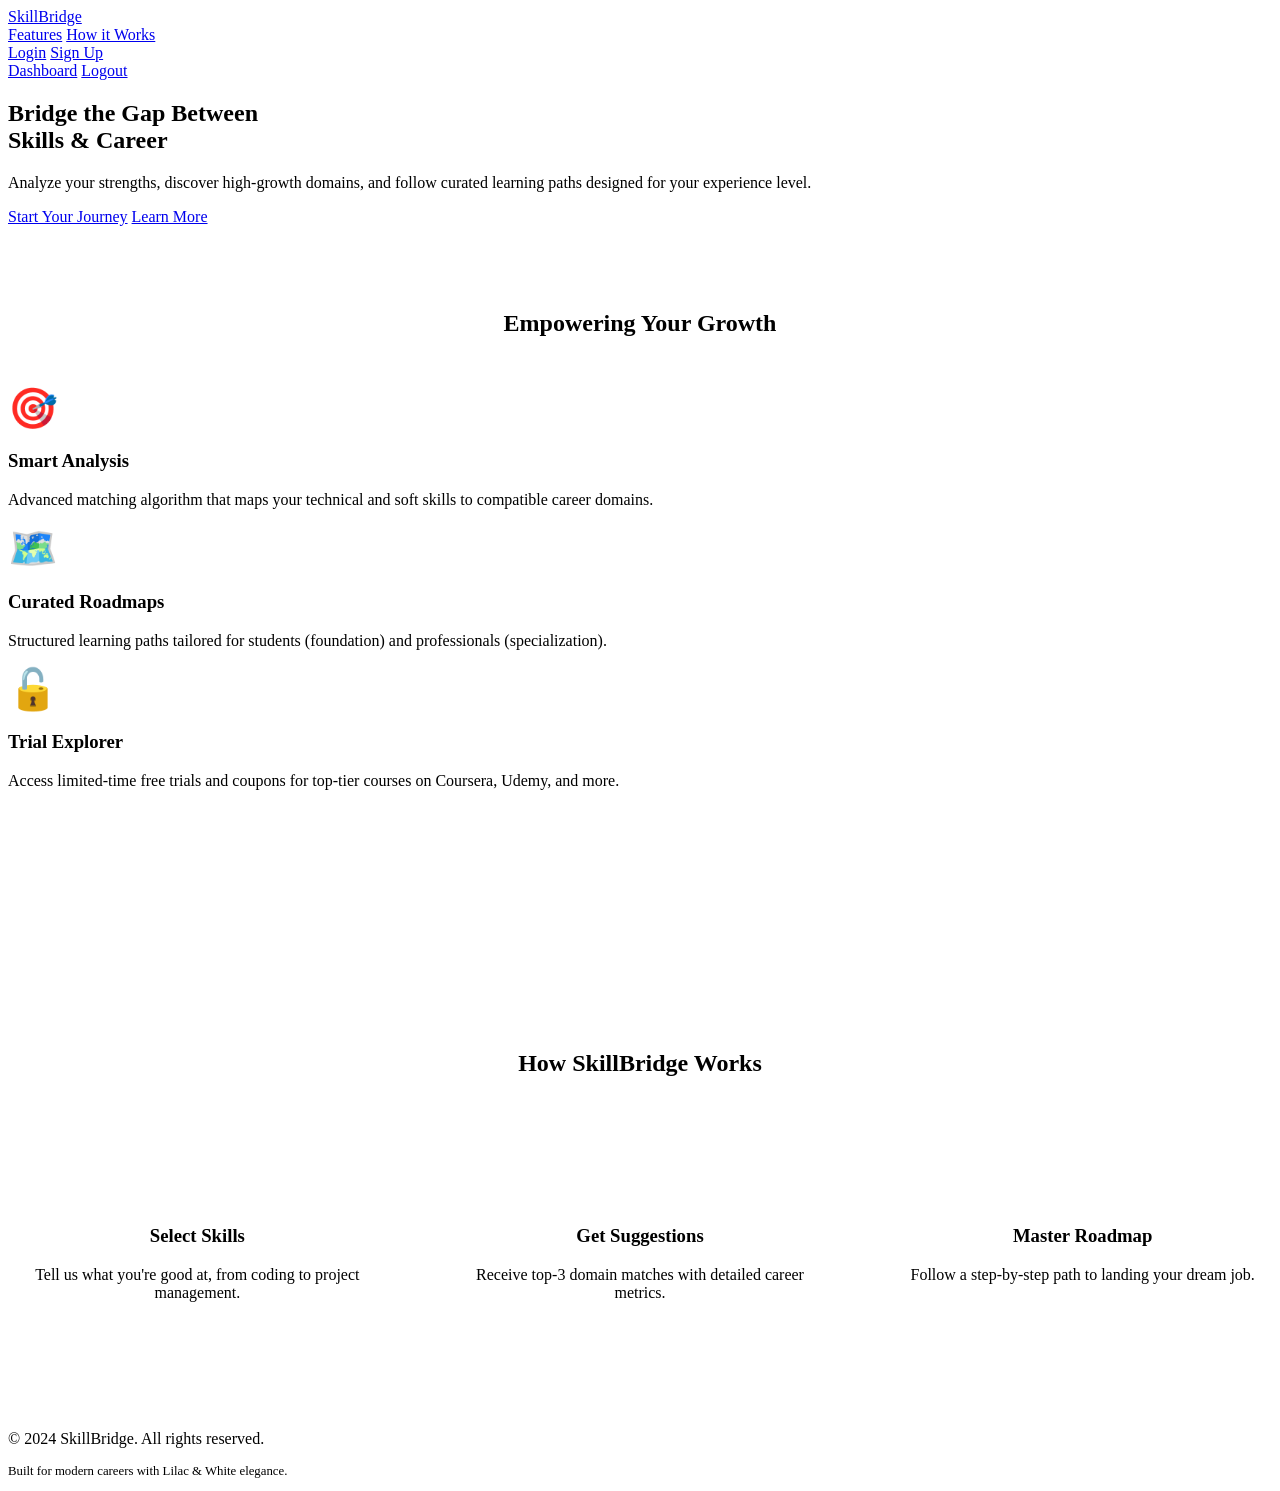
==== frontend/index.html @ 966cc56e "feat: implement initial application structure including dashboard, roadmap, and authentication featu" ====
<!DOCTYPE html>
<html lang="en">
<head>
    <meta charset="UTF-8">
    <meta name="viewport" content="width=device-width, initial-scale=1.0">
    <title>SkillBridge | Connect Your Potential to Opportunity</title>
    <link rel="stylesheet" href="css/style.css">
</head>
<body>
    <nav>
        <div class="container">
            <a href="index.html" class="logo">
                <div class="logo-dot"></div>
                SkillBridge
            </a>
            <div class="nav-links">
                <a href="#features">Features</a>
                <a href="#how-it-works">How it Works</a>
                <div id="auth-links" class="nav-links">
                    <a href="auth.html">Login</a>
                    <a href="auth.html" class="btn btn-primary">Sign Up</a>
                </div>
                <div id="user-links" class="nav-links hidden">
                    <a href="dashboard.html">Dashboard</a>
                    <a href="#" onclick="api.logout()">Logout</a>
                </div>
            </div>
        </div>
    </nav>

    <main>
        <section class="hero container">
            <h1 class="fade-in">Bridge the Gap Between <br><span class="text-primary">Skills & Career</span></h1>
            <p class="fade-in" style="animation-delay: 0.1s">Analyze your strengths, discover high-growth domains, and follow curated learning paths designed for your experience level.</p>
            <div class="hero-actions fade-in" style="animation-delay: 0.2s">
                <a href="auth.html" class="btn btn-primary">Start Your Journey</a>
                <a href="#how-it-works" class="btn btn-outline">Learn More</a>
            </div>
        </section>

        <section id="features" class="container" style="padding: 4rem 0">
            <h2 style="text-align: center; margin-bottom: 3rem">Empowering Your Growth</h2>
            <div class="grid">
                <div class="glass-card fade-in" style="animation-delay: 0.3s">
                    <div style="font-size: 2.5rem; margin-bottom: 1rem">🎯</div>
                    <h3>Smart Analysis</h3>
                    <p>Advanced matching algorithm that maps your technical and soft skills to compatible career domains.</p>
                </div>
                <div class="glass-card fade-in" style="animation-delay: 0.4s">
                    <div style="font-size: 2.5rem; margin-bottom: 1rem">🗺️</div>
                    <h3>Curated Roadmaps</h3>
                    <p>Structured learning paths tailored for students (foundation) and professionals (specialization).</p>
                </div>
                <div class="glass-card fade-in" style="animation-delay: 0.5s">
                    <div style="font-size: 2.5rem; margin-bottom: 1rem">🔓</div>
                    <h3>Trial Explorer</h3>
                    <p>Access limited-time free trials and coupons for top-tier courses on Coursera, Udemy, and more.</p>
                </div>
            </div>
        </section>

        <section id="how-it-works" style="background: var(--secondary); padding: 6rem 0; margin-top: 4rem">
            <div class="container">
                <h2 style="text-align: center; margin-bottom: 4rem">How SkillBridge Works</h2>
                <div style="display: flex; gap: 4rem; flex-wrap: wrap; justify-content: center">
                    <div style="flex: 1; min-width: 250px; text-align: center">
                        <div style="width: 60px; height: 60px; background: var(--primary); color: white; border-radius: 50%; display: flex; align-items: center; justify-content: center; margin: 0 auto 1.5rem; font-weight: 700; font-size: 1.5rem">1</div>
                        <h3>Select Skills</h3>
                        <p>Tell us what you're good at, from coding to project management.</p>
                    </div>
                    <div style="flex: 1; min-width: 250px; text-align: center">
                        <div style="width: 60px; height: 60px; background: var(--primary); color: white; border-radius: 50%; display: flex; align-items: center; justify-content: center; margin: 0 auto 1.5rem; font-weight: 700; font-size: 1.5rem">2</div>
                        <h3>Get Suggestions</h3>
                        <p>Receive top-3 domain matches with detailed career metrics.</p>
                    </div>
                    <div style="flex: 1; min-width: 250px; text-align: center">
                        <div style="width: 60px; height: 60px; background: var(--primary); color: white; border-radius: 50%; display: flex; align-items: center; justify-content: center; margin: 0 auto 1.5rem; font-weight: 700; font-size: 1.5rem">3</div>
                        <h3>Master Roadmap</h3>
                        <p>Follow a step-by-step path to landing your dream job.</p>
                    </div>
                </div>
            </div>
        </section>
    </main>

    <footer class="container">
        <p>&copy; 2024 SkillBridge. All rights reserved.</p>
        <p style="margin-top: 0.5rem; font-size: 0.8rem">Built for modern careers with Lilac & White elegance.</p>
    </footer>

    <script src="js/api.js"></script>
    <script>
        document.addEventListener('DOMContentLoaded', () => {
            const user = api.getUser();
            if (user) {
                document.getElementById('auth-links').classList.add('hidden');
                document.getElementById('user-links').classList.remove('hidden');
            }
        });
    </script>
</body>
</html>
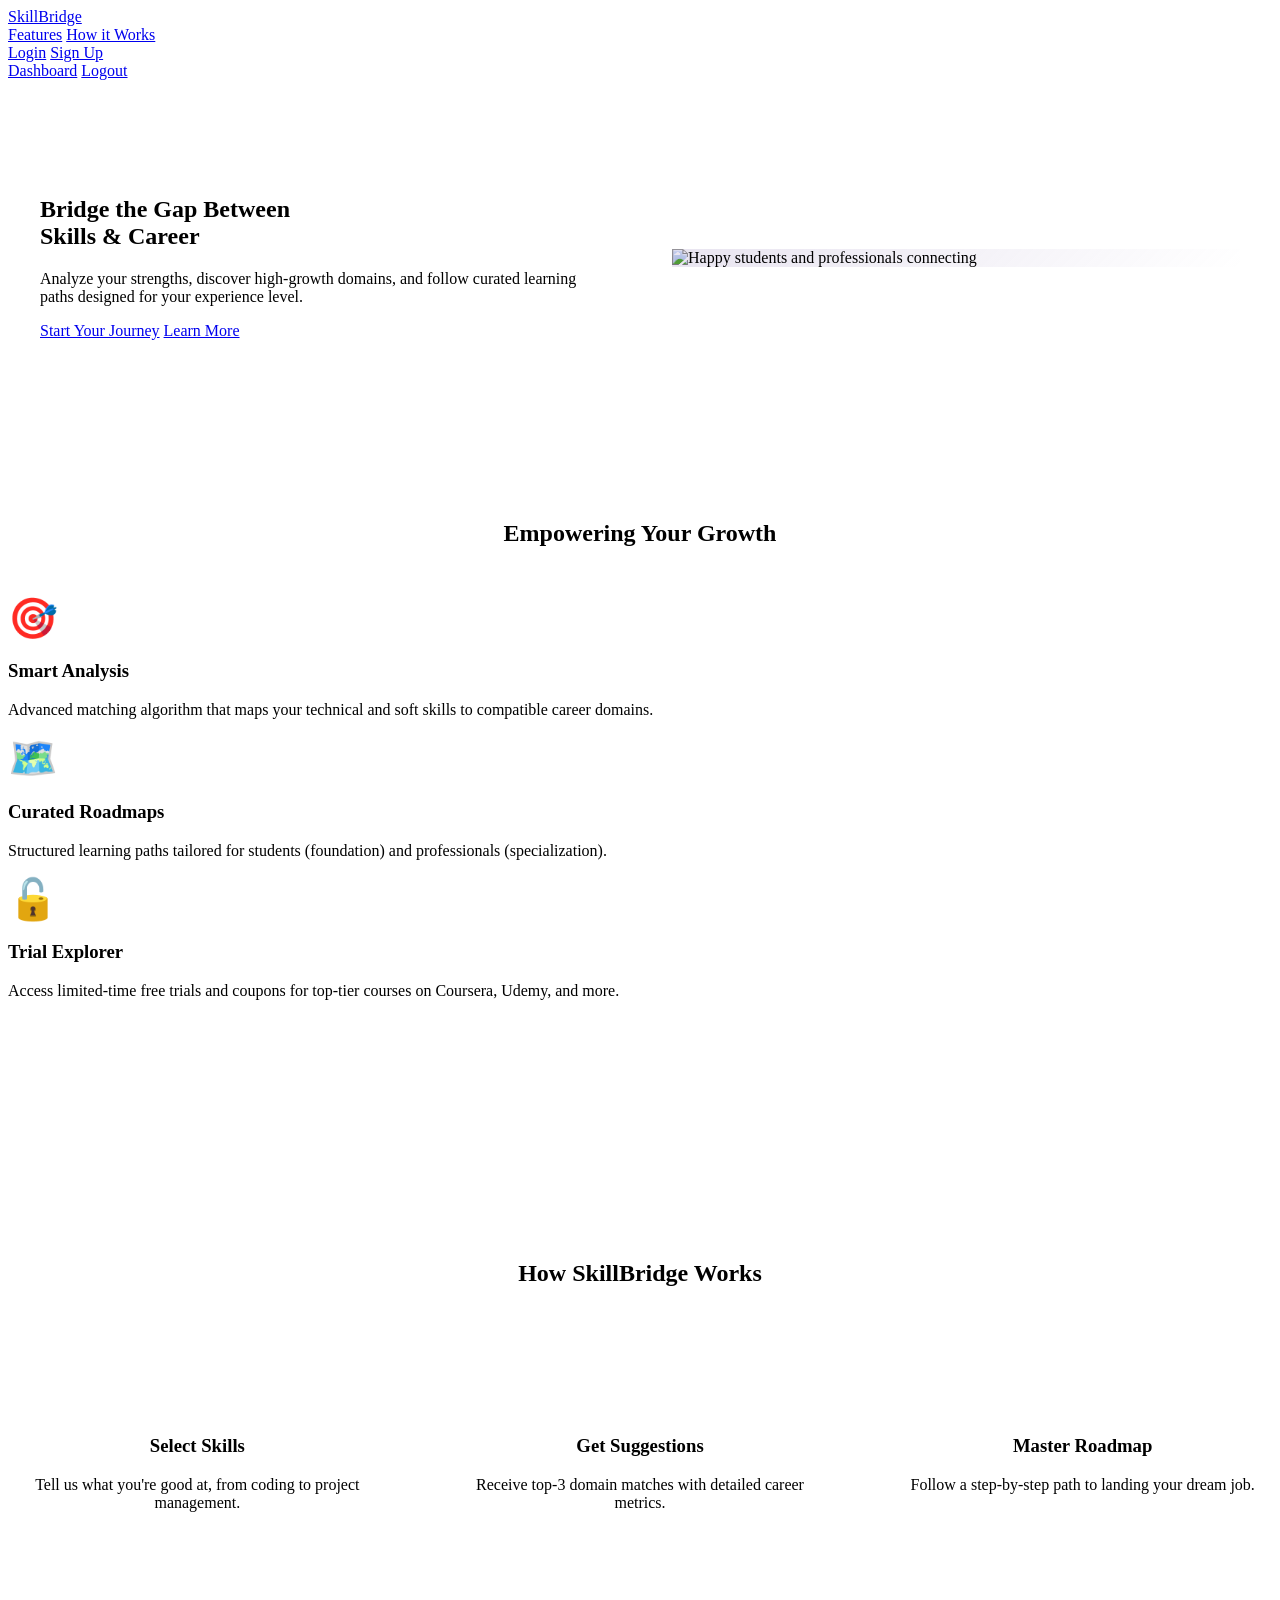
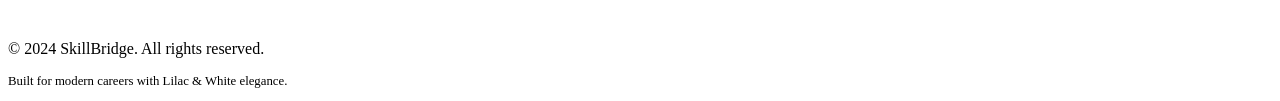
==== commit f8581ce5: "feat: Initialize SkillBridge application with user authentication, skill roadmaps, and data manageme" ====
--- a/frontend/index.html
+++ b/frontend/index.html
@@ -4,7 +4,7 @@
     <meta charset="UTF-8">
     <meta name="viewport" content="width=device-width, initial-scale=1.0">
     <title>SkillBridge | Connect Your Potential to Opportunity</title>
-    <link rel="stylesheet" href="css/style.css">
+    <link rel="stylesheet" href="css/style.css?v=refresh">
 </head>
 <body>
     <nav>
@@ -29,12 +29,21 @@
     </nav>
 
     <main>
-        <section class="hero container">
-            <h1 class="fade-in">Bridge the Gap Between <br><span class="text-primary">Skills & Career</span></h1>
-            <p class="fade-in" style="animation-delay: 0.1s">Analyze your strengths, discover high-growth domains, and follow curated learning paths designed for your experience level.</p>
-            <div class="hero-actions fade-in" style="animation-delay: 0.2s">
-                <a href="auth.html" class="btn btn-primary">Start Your Journey</a>
-                <a href="#how-it-works" class="btn btn-outline">Learn More</a>
+        <section class="hero container" style="display: flex; align-items: center; text-align: left; gap: 4rem; padding: 6rem 2rem;">
+            <div style="flex: 1;">
+                <h1 class="fade-in">Bridge the Gap Between <br><span class="text-primary">Skills & Career</span></h1>
+                <p class="fade-in" style="animation-delay: 0.1s; margin-left: 0;">Analyze your strengths, discover high-growth domains, and follow curated learning paths designed for your experience level.</p>
+                <div class="hero-actions fade-in" style="animation-delay: 0.2s; justify-content: flex-start;">
+                    <a href="auth.html" class="btn btn-primary">Start Your Journey</a>
+                    <a href="#how-it-works" class="btn btn-outline">Learn More</a>
+                </div>
+            </div>
+            <div style="flex: 1;" class="fade-in">
+                <div style="position: relative; width: 100%; border-radius: var(--radius-xl); overflow: hidden; box-shadow: var(--shadow-lg);">
+                    <img src="assets/hero_people.png?v=refresh" alt="Happy students and professionals connecting" style="width: 100%; display: block; object-fit: cover;">
+                    <!-- Subtle gradient overlay to blend with the theme -->
+                    <div style="position: absolute; top: 0; left: 0; width: 100%; height: 100%; background: linear-gradient(135deg, rgba(142, 122, 181, 0.2) 0%, transparent 100%); mix-blend-mode: multiply;"></div>
+                </div>
             </div>
         </section>
 
